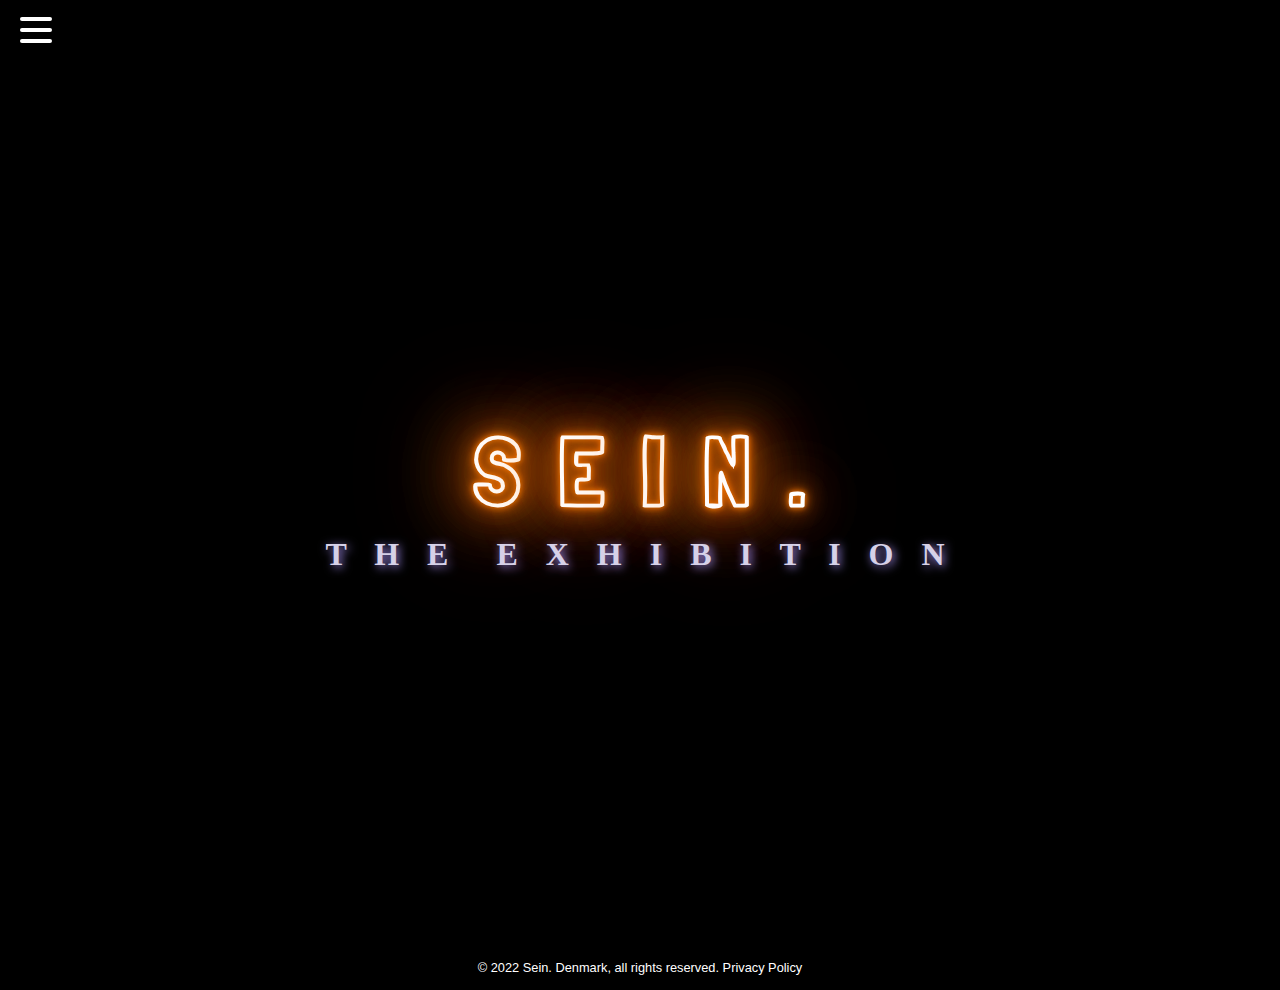
==== index.html @ b94e7fe8 "addchangeoffooter" ====
<!DOCTYPE html>
<html lang="en">

<head>
  <meta charset="UTF-8">
  <meta http-equiv="X-UA-Compatible" content="IE=edge">
  <meta name="viewport" content="width=device-width, initial-scale=1.0">
  <title>Homepage</title>
  <link rel="stylesheet" href="css/style.css">
</head>

<body>
  <nav>
    <div class="navbar">
      <div class="container nav-container">
        <input class="checkbox" type="checkbox" name="burger" id="menu" />
        <div class="hamburger-lines">
          <span class="line line1"></span>
          <span class="line line2"></span>
          <span class="line line3"></span>
        </div>

        <div class="menu-items">
          <li><a class="active" href="index.html">Home</a></li>
          <li><a href="about.html">about</a></li>
          <li><a href="contact.html">contact</a></li>
        </div>
      </div>
    </div>
  </nav>

  <div class="container">
    <section class="title">
      <span class=" letter 1-0">S</span>
      <span class=" letter 1-1">E</span>
      <span class=" letter 1-2">I</span>
      <span class=" letter 1-3">N</span>
      <span class=" letter 1-4">.</span>
    </section>

    <section class="subtitle">
      <span class=" letter1-0">T</span>
      <span class=" letter1-1">H</span>
      <span class=" letter1-2">E</span>
      <span class=" letter 1-3">E</span>
      <span class=" letter1-4">X</span>
      <span class=" letter1-5">H</span>
      <span class=" letter1-6">I</span>
      <span class=" letter1-7">B</span>
      <span class=" letter1-8">I</span>
      <span class=" letter1-9">T</span>
      <span class=" letter1-10">I</span>
      <span class=" letter1-11">O</span>
      <span class=" letter1-12">N</span>
    </section>
    <section class="countdown">
      <p id="demo"></p>
    </section>
    </a>
  </div>


</body>
<footer>
  <p>&copy; 2022 Sein. Denmark, all rights reserved. <a class="link" href="https://www.termsfeed.com/live/636a9d87-15eb-46a1-a5a8-d4e3e997b64d">Privacy Policy</a></p>
</footer>

</html>
<script src="js/my.js"></script>
---- css/style.css ----
@import url("https://fonts.googleapis.com/css2?family=Londrina+Outline&display=swap");

html {
  box-sizing: border-box;
}

*,
*:before,
*:after {
  box-sizing: inherit;
}

body {
  background: black;
  height: 110vh;
}

footer {
  margin: 0;
  padding: 0;
}

footer>p {
  text-align: center;
  font-family: acumin-pro, sans-serif;
  font-size: 0.8em;
  color: white;
  cursor: default;
}

.link {
  text-decoration: none;
  color: white;
  text-align: center;

}

/*index.html*/
.container {
  display: flex;
  justify-content: center;
  align-items: center;
  text-transform: uppercase;
  height: 100vh;
  flex-direction: column;
  z-index: 1;
  cursor: default;
}

.title {
  color: #fff;
  font-family: Londrina Outline, sans-serif;
  font-size: 6rem;
  font-weight: 700;
  text-align: center;
  text-transform: uppercase;
  text-shadow: 0 0 5px #f27405, 0 0 10px #f27405, 0 0 20px #f27405,
    0 0 40px #f27405, 0 0 80px #f27405, 0 0 80px #f27405, 0 0 100px #f27405,
    0 0 120px #f27405;
  animation: blink 3s infinite linear alternate;

}

.title>.letter {
  margin: 0 9px;
}

@keyframes blink {

  60%,
  70%,
  79% {
    opacity: 1;
  }

  65%,
  67%,
  76%,
  78% {
    opacity: 0.2;
  }

  66%,
  69%,
  77% {
    opacity: 0.8;
  }
}

.subtitle {
  color: #d6d1e8;
  font-family: open sans, sans serif;
  font-size: 2rem;
  font-weight: 600;
  padding: 8px 16px;
  text-align: center;
  text-transform: uppercase;
  text-shadow: #a48ff2 2px 2px 10px;
  animation: border-flicker 6s ease-in-out 8.15s infinite alternate both;
  letter-spacing: 10px;
}

/* does not work, somehow for other letters */
.subtitle>.letter {
  margin-left: 20px;
}

.subtitle>.letter1-0 {
  animation: flicker 6s ease-in-out 7.75s infinite alternate both;
}

.subtitle>.letter1-1 {
  animation: flicker 6s ease-in-out 14.75s infinite alternate both;
}

.subtitle>.letter1-2 {
  animation: flicker 6s ease-in-out 7.41s infinite alternate both;
}

.subtitle>.letter1-3 {
  animation: flicker 6s ease-in-out 8.94s infinite alternate both;
}

.subtitle>.letter1-4 {
  animation: flicker 6s ease-in-out 5.47s infinite alternate both;
}

.subtitle>.letter1-5 {
  animation: flicker 6s ease-in-out 6.6s infinite alternate both;
}

.subtitle>.letter1-6 {
  animation: flicker 6s ease-in-out 9.81s infinite alternate both;
}

.subtitle>.letter1-7 {
  animation: flicker 6s ease-in-out 6.39s infinite alternate both;
}

.subtitle>.letter1-7 {
  animation: flicker 6s ease-in-out 4.81s infinite alternate both;
}

.subtitle>.letter1-8 {
  animation: flicker 6s ease-in-out 74.39s infinite alternate both;
}

.subtitle>.letter1-9 {
  animation: flicker 6s ease-in-out 11.81s infinite alternate both;
}

.subtitle>.letter1-10 {
  animation: flicker 6s ease-in-out 9.39 s infinite alternate both;
}

.subtitle>.letter1-11 {
  animation: flicker 6s ease-in-out 14.23s infinite alternate both;
}

.subtitle>.letter1-12 {
  animation: flicker 6s ease-in-out 19.39s infinite alternate both;
}

@keyframes flicker {

  0%,
  2%,
  35%,
  37%,
  39%,
  41%,
  100% {
    opacity: 1;
  }

  1%,
  3%,
  35%,
  36%,
  38%,
  40% {
    opacity: 0;
  }
}

@keyframes border-flicker {

  0%,
  2%,
  4%,
  6%,
  33%,
  37%,
  39%,
  41%,
  100% {
    border: 2px solid white;
    box-shadow: #a48ff2 0px, 0px 10px, inset #a48ff2 2px, 2px, 10px;
  }

  1%,
  3%,
  5%,
  34%,
  36%,
  38%,
  40% {
    border-color: transparent;
    box-shadow: unset;
  }
}

a {
  color: none;
  text-decoration: none;
}

/*codeforcountdown*/

.countdown>p {
  color: #d6d1e8;
  font-family: Londrina Outline, sans-serif;
  font-size: 2rem;
  font-weight: 600;
  padding: 8px 16px;
  text-align: center;
  text-shadow: #a48ff2 2px 2px 10px;
  letter-spacing: 5px;
  margin-top: 10px;
}

/*BURGER MENU*/

* {
  margin: 0;
  padding: 0;
  box-sizing: border-box;
}

.container {
  width: 100%;
  margin: auto;
}

.navbar {
  width: 100%;
  color: black;
}

.nav-container {
  display: flex;
  justify-content: space-between;
  align-items: center;
  height: 62px;
}

.navbar .menu-items {
  display: flex;
}

.navbar .nav-container li {
  list-style: none;
}

.navbar .nav-container a {
  text-decoration: none;
  font-family: Londrina Outline, sans-serif;
  color: white;
  font-weight: 500;
  font-size: 2em;
  padding: 0.7rem;
}

.navbar .nav-container a:hover {
  font-weight: bolder;
}

.nav-container {
  display: block;
  position: relative;
  height: 60px;
}

.nav-container .checkbox {
  position: absolute;
  display: block;
  height: 32px;
  width: 32px;
  top: 20px;
  left: 20px;
  z-index: 5;
  opacity: 0;
  cursor: pointer;
}

.nav-container .hamburger-lines {
  display: block;
  height: 26px;
  width: 32px;
  position: absolute;
  top: 17px;
  left: 20px;
  z-index: 2;
  display: flex;
  flex-direction: column;
  justify-content: space-between;
}

.nav-container .hamburger-lines .line {
  display: block;
  height: 4px;
  width: 100%;
  border-radius: 10px;
  background: white;
}

.nav-container .hamburger-lines .line1 {
  transform-origin: 0% 0%;
  transition: transform 0.4s ease-in-out;
}

.nav-container .hamburger-lines .line2 {
  transition: transform 0.2s ease-in-out;
}

.nav-container .hamburger-lines .line3 {
  transform-origin: 0% 100%;
  transition: transform 0.4s ease-in-out;
}

.navbar .menu-items {
  padding-top: 120px;
  background-color: black;
  height: 100vh;
  width: 100%;
  transform: translate(-150%);
  display: flex;
  flex-direction: column;
  /* margin-left: -40px;
  padding-left: 50px; */
  transition: transform 0.5s ease-in-out;
  text-align: center;
}

.navbar .menu-items li {
  margin-bottom: 1.2rem;
  font-size: 1.5rem;
  font-weight: 500;
}

.navbar .menu-items li a:hover {
  color: #f27405;
}

.navbar .menu-items li .active {
  text-decoration: underline;
}

.navbar .menu-items li .active:hover {
  color: white;
}

.nav-container input[type="checkbox"]:checked~.menu-items {
  transform: translateX(0);
}

.nav-container input[type="checkbox"]:checked~.hamburger-lines .line1 {
  transform: rotate(45deg);
}

.nav-container input[type="checkbox"]:checked~.hamburger-lines .line2 {
  transform: scaleY(0);
}

.nav-container input[type="checkbox"]:checked~.hamburger-lines .line3 {
  transform: rotate(-45deg);
}

.nav-container input[type="checkbox"]:checked~.logo {
  display: none;
}

/*about page*/
.headline {
  writing-mode: vertical-rl;
  color: white;
  font-family: Londrina Outline, sans-serif;
  font-size: 18vw;
  font-weight: 100;
  text-align: center;
  text-transform: uppercase;
  transform: rotate(180deg);
  letter-spacing: 10px;
  margin: 0;
  padding: 0;
  margin-left: 0vw;
}

.textbox {
  margin-left: 10vw;
  width: 50%;
  height: fit-content;
}

.content {
  display: flex;
  flex-direction: row;
  align-items: center;
  margin-top: 2vw;
  padding: 20px;
  cursor: default;
}

.textbox>p {
  font-family: acumin-pro, sans-serif;
  font-weight: 300;
  font-style: normal;
  font-size: 1.2em;
  line-height: 1.6;
  color: white;
}

/* .movingtext {
  display: inline-block;
  font-family: acumin-pro, sans-serif;
  font-style: normal;
  font-size: 1em;
  color: white;
  /* animation: moveRight 20s infinite ; 
  white-space: nowrap;
  overflow: hidden;
  text-overflow: ellipsis;
  position: absolute;
  
} 
@keyframes moveRight {
  0%, 50% {
    transform: translate(-30vw);
  }

  100% {
    transform: translate(10vw);
  }
} */

/*contac page*/
h2 {
  font-family: acumin-pro, sans-serif;
  font-weight: 300;
  font-style: normal;
  font-size: 1.2em;
  line-height: 1.6;
  color: white;
}

#email {
  font-family: acumin-pro, sans-serif;
  font-weight: 300;
  font-style: normal;
  font-size: 1.2em;
  line-height: 1.6;
  color: white;
  text-decoration: underline;
}



@media only screen and (max-width: 1000px) {
  .textbox {
    width: auto;
    font-size: 1.2em;
    margin-left: 0;
    margin-top: 50px;
  }

  .headline {
    writing-mode: horizontal-tb;
    transform: rotate(0deg);
    font-size: 20vw;
  }

  .content {
    display: flex;
    flex-direction: column;
    align-items: flex-start;
    margin-top: 2vw;
    padding: 20px;
  }

  .subtitle {
    font-size: 1em;
  }
}
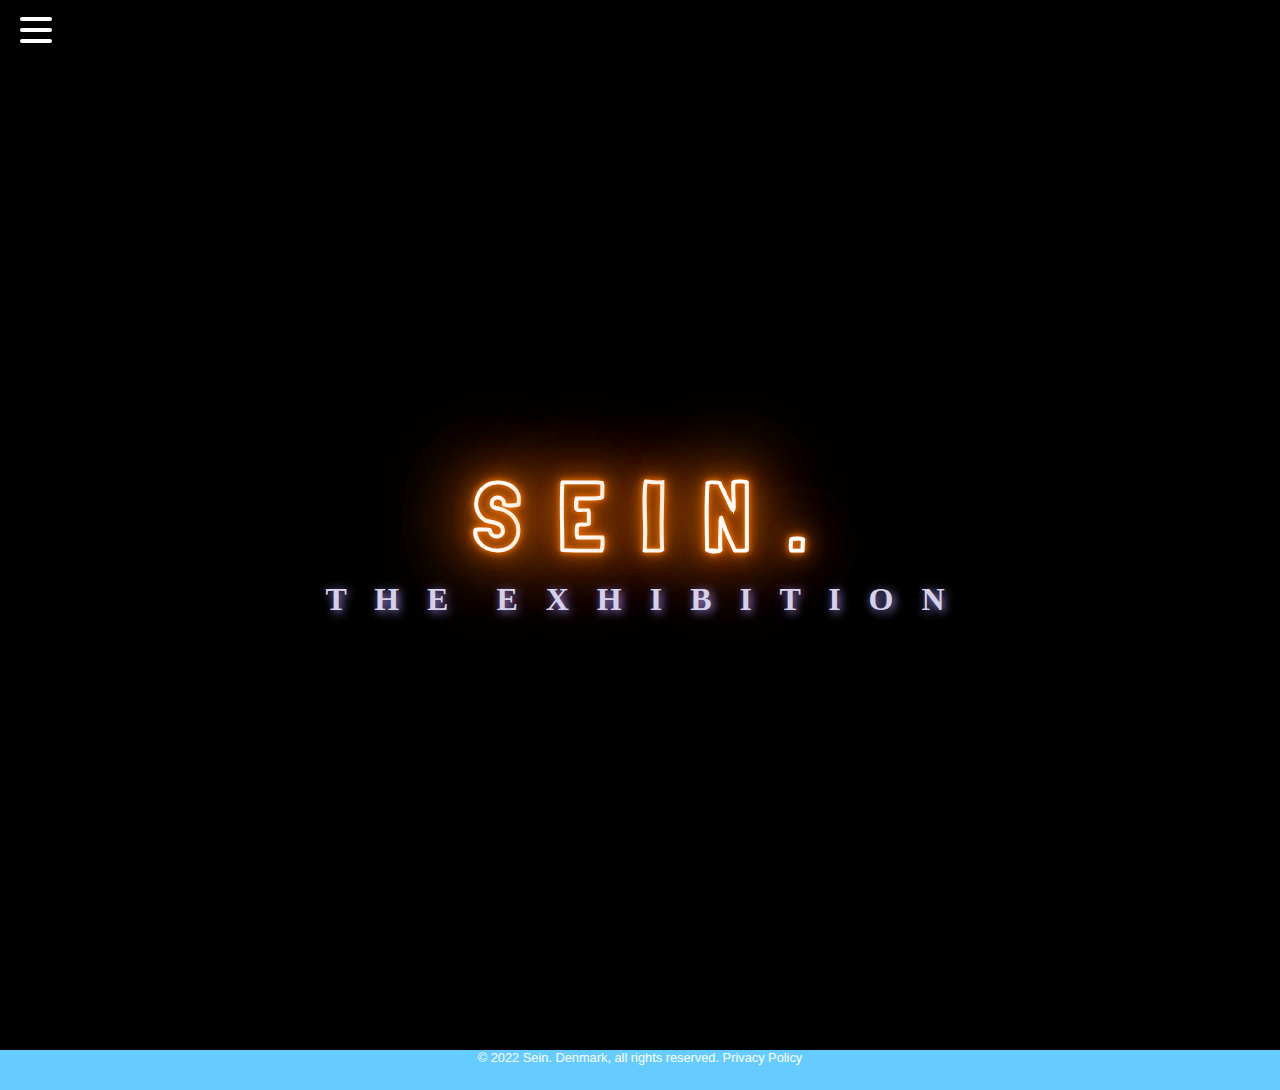
==== commit 248815eb: "addnewfooter" ====
--- a/index.html
+++ b/index.html
@@ -28,42 +28,45 @@
       </div>
     </div>
   </nav>
+  <div id="page-container">
+    <div id="content-wrap">
+      <!-- all other page content -->
+      <div class="container">
+        <section class="title">
+          <span class=" letter 1-0">S</span>
+          <span class=" letter 1-1">E</span>
+          <span class=" letter 1-2">I</span>
+          <span class=" letter 1-3">N</span>
+          <span class=" letter 1-4">.</span>
+        </section>
 
-  <div class="container">
-    <section class="title">
-      <span class=" letter 1-0">S</span>
-      <span class=" letter 1-1">E</span>
-      <span class=" letter 1-2">I</span>
-      <span class=" letter 1-3">N</span>
-      <span class=" letter 1-4">.</span>
-    </section>
-
-    <section class="subtitle">
-      <span class=" letter1-0">T</span>
-      <span class=" letter1-1">H</span>
-      <span class=" letter1-2">E</span>
-      <span class=" letter 1-3">E</span>
-      <span class=" letter1-4">X</span>
-      <span class=" letter1-5">H</span>
-      <span class=" letter1-6">I</span>
-      <span class=" letter1-7">B</span>
-      <span class=" letter1-8">I</span>
-      <span class=" letter1-9">T</span>
-      <span class=" letter1-10">I</span>
-      <span class=" letter1-11">O</span>
-      <span class=" letter1-12">N</span>
-    </section>
-    <section class="countdown">
-      <p id="demo"></p>
-    </section>
-    </a>
+        <section class="subtitle">
+          <span class=" letter1-0">T</span>
+          <span class=" letter1-1">H</span>
+          <span class=" letter1-2">E</span>
+          <span class=" letter 1-3">E</span>
+          <span class=" letter1-4">X</span>
+          <span class=" letter1-5">H</span>
+          <span class=" letter1-6">I</span>
+          <span class=" letter1-7">B</span>
+          <span class=" letter1-8">I</span>
+          <span class=" letter1-9">T</span>
+          <span class=" letter1-10">I</span>
+          <span class=" letter1-11">O</span>
+          <span class=" letter1-12">N</span>
+        </section>
+        <section class="countdown">
+          <p id="demo"></p>
+        </section>
+        </a>
+      </div>
+    </div>
+    <footer id="footer">
+      <p>&copy; 2022 Sein. Denmark, all rights reserved. <a class="link"
+          href="https://www.termsfeed.com/live/636a9d87-15eb-46a1-a5a8-d4e3e997b64d">Privacy Policy</a></p>
+    </footer>
   </div>
-
-
 </body>
-<footer>
-  <p>&copy; 2022 Sein. Denmark, all rights reserved. <a class="link" href="https://www.termsfeed.com/live/636a9d87-15eb-46a1-a5a8-d4e3e997b64d">Privacy Policy</a></p>
-</footer>
 
 </html>
 <script src="js/my.js"></script>--- a/css/style.css
+++ b/css/style.css
@@ -12,12 +12,27 @@
 
 body {
   background: black;
-  height: 110vh;
-}
-
-footer {
-  margin: 0;
-  padding: 0;
+
+}
+
+#page-container {
+  position: relative;
+  min-height: 100vh;
+}
+
+#content-wrap {
+  padding-bottom: 2.5rem;
+  /* Footer height */
+}
+
+#footer {
+  position: absolute;
+  bottom: 0;
+  width: 100%;
+  height: 2.5rem;
+
+  background: #6cf;
+  /* Footer height */
 }
 
 footer>p {
@@ -41,10 +56,11 @@
   justify-content: center;
   align-items: center;
   text-transform: uppercase;
-  height: 100vh;
+  height: 110vh;
   flex-direction: column;
   z-index: 1;
   cursor: default;
+
 }
 
 .title {
@@ -490,4 +506,14 @@
   .subtitle {
     font-size: 1em;
   }
+
+  footer {
+    position: absolute;
+    bottom: 0;
+    width: 100%;
+    /* Height of the footer */
+    background: #6cf;
+    margin: 0;
+    padding: 0;
+  }
 }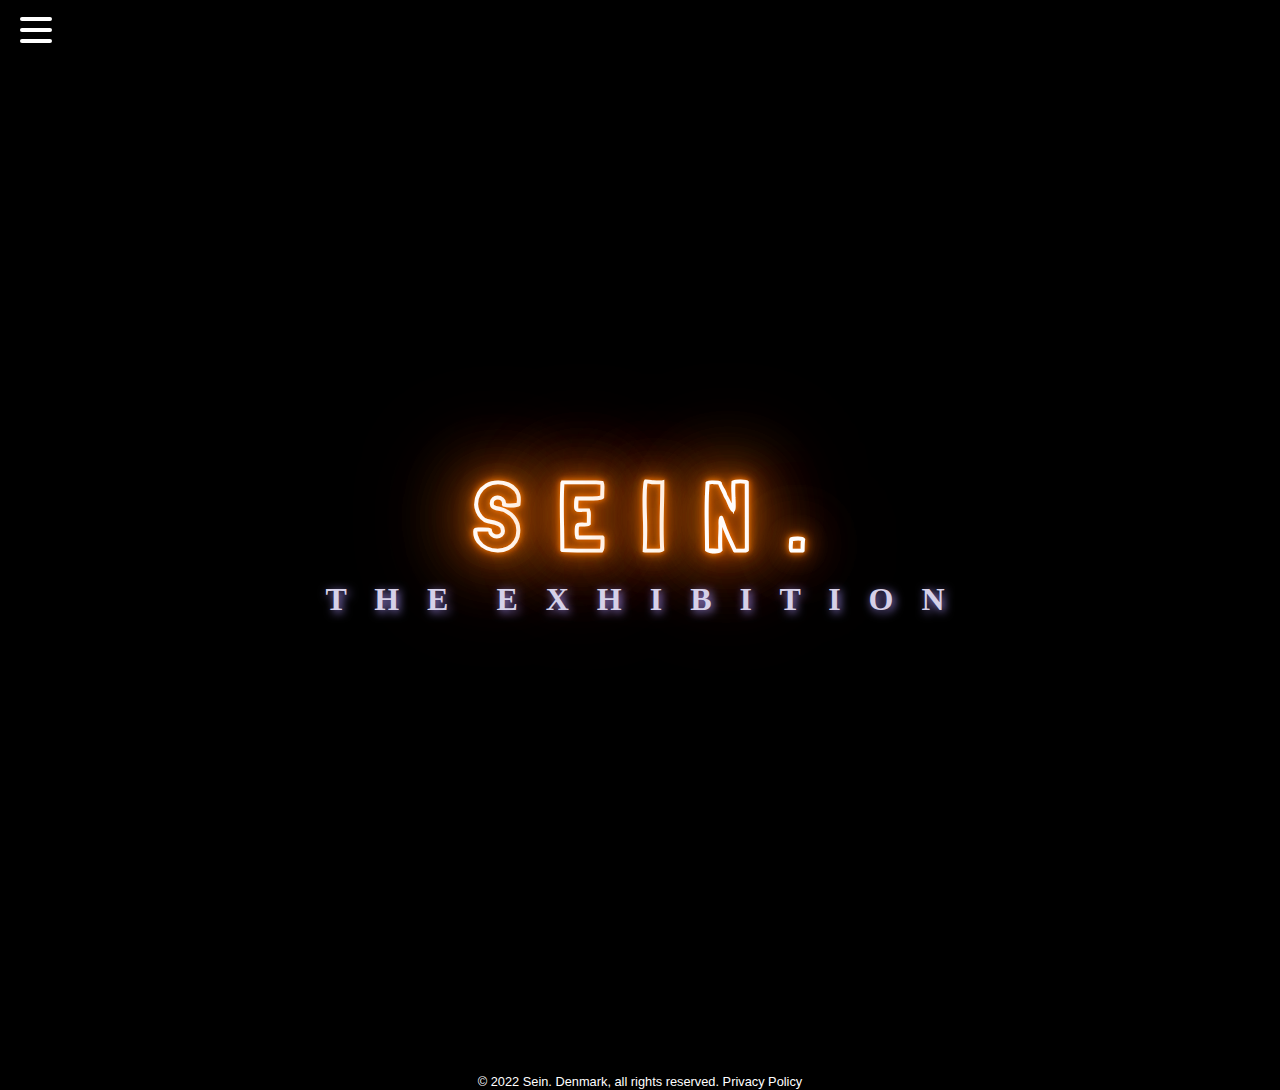
==== commit 78a4f072: "addchangestofooter" ====
--- a/index.html
+++ b/index.html
@@ -39,7 +39,6 @@
           <span class=" letter 1-3">N</span>
           <span class=" letter 1-4">.</span>
         </section>
-
         <section class="subtitle">
           <span class=" letter1-0">T</span>
           <span class=" letter1-1">H</span>
--- a/css/style.css
+++ b/css/style.css
@@ -29,9 +29,7 @@
   position: absolute;
   bottom: 0;
   width: 100%;
-  height: 2.5rem;
-
-  background: #6cf;
+  height: 1rem;
   /* Footer height */
 }
 
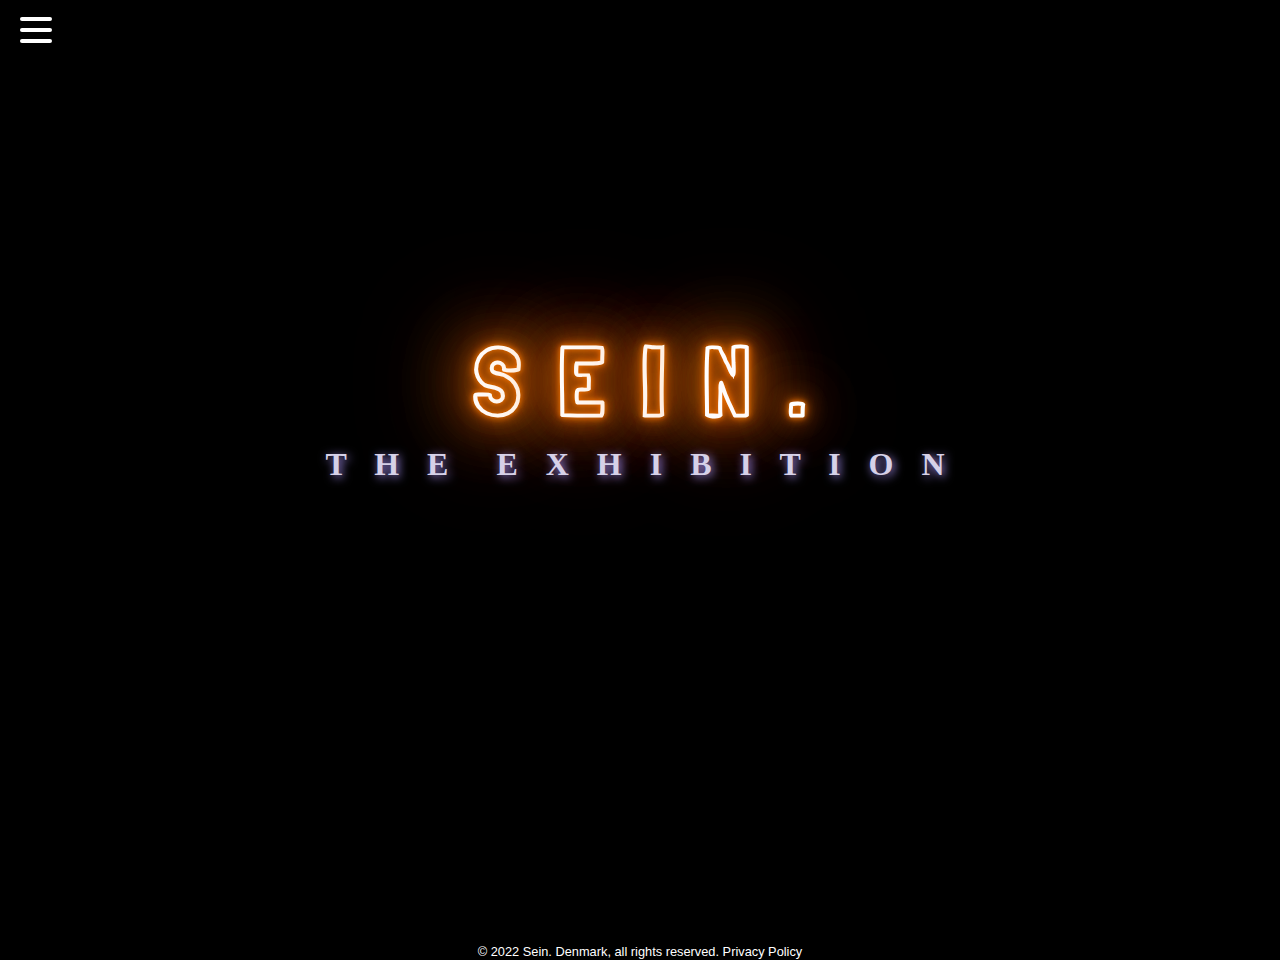
==== commit 30d7f33e: "addnewtabfooter" ====
--- a/index.html
+++ b/index.html
@@ -62,7 +62,7 @@
     </div>
     <footer id="footer">
       <p>&copy; 2022 Sein. Denmark, all rights reserved. <a class="link"
-          href="https://www.termsfeed.com/live/636a9d87-15eb-46a1-a5a8-d4e3e997b64d">Privacy Policy</a></p>
+          href="https://www.termsfeed.com/live/636a9d87-15eb-46a1-a5a8-d4e3e997b64d"target="_blank">Privacy Policy</a></p>
     </footer>
   </div>
 </body>
--- a/css/style.css
+++ b/css/style.css
@@ -12,7 +12,6 @@
 
 body {
   background: black;
-
 }
 
 #page-container {
@@ -45,7 +44,6 @@
   text-decoration: none;
   color: white;
   text-align: center;
-
 }
 
 /*index.html*/
@@ -54,11 +52,10 @@
   justify-content: center;
   align-items: center;
   text-transform: uppercase;
-  height: 110vh;
+  height: 80vh;
   flex-direction: column;
   z-index: 1;
   cursor: default;
-
 }
 
 .title {
@@ -72,7 +69,6 @@
     0 0 40px #f27405, 0 0 80px #f27405, 0 0 80px #f27405, 0 0 100px #f27405,
     0 0 120px #f27405;
   animation: blink 3s infinite linear alternate;
-
 }
 
 .title>.letter {
@@ -368,6 +364,8 @@
 
 .navbar .menu-items li .active {
   text-decoration: underline;
+  font-weight: normal;
+  
 }
 
 .navbar .menu-items li .active:hover {
@@ -477,8 +475,6 @@
   text-decoration: underline;
 }
 
-
-
 @media only screen and (max-width: 1000px) {
   .textbox {
     width: auto;
@@ -504,14 +500,4 @@
   .subtitle {
     font-size: 1em;
   }
-
-  footer {
-    position: absolute;
-    bottom: 0;
-    width: 100%;
-    /* Height of the footer */
-    background: #6cf;
-    margin: 0;
-    padding: 0;
-  }
 }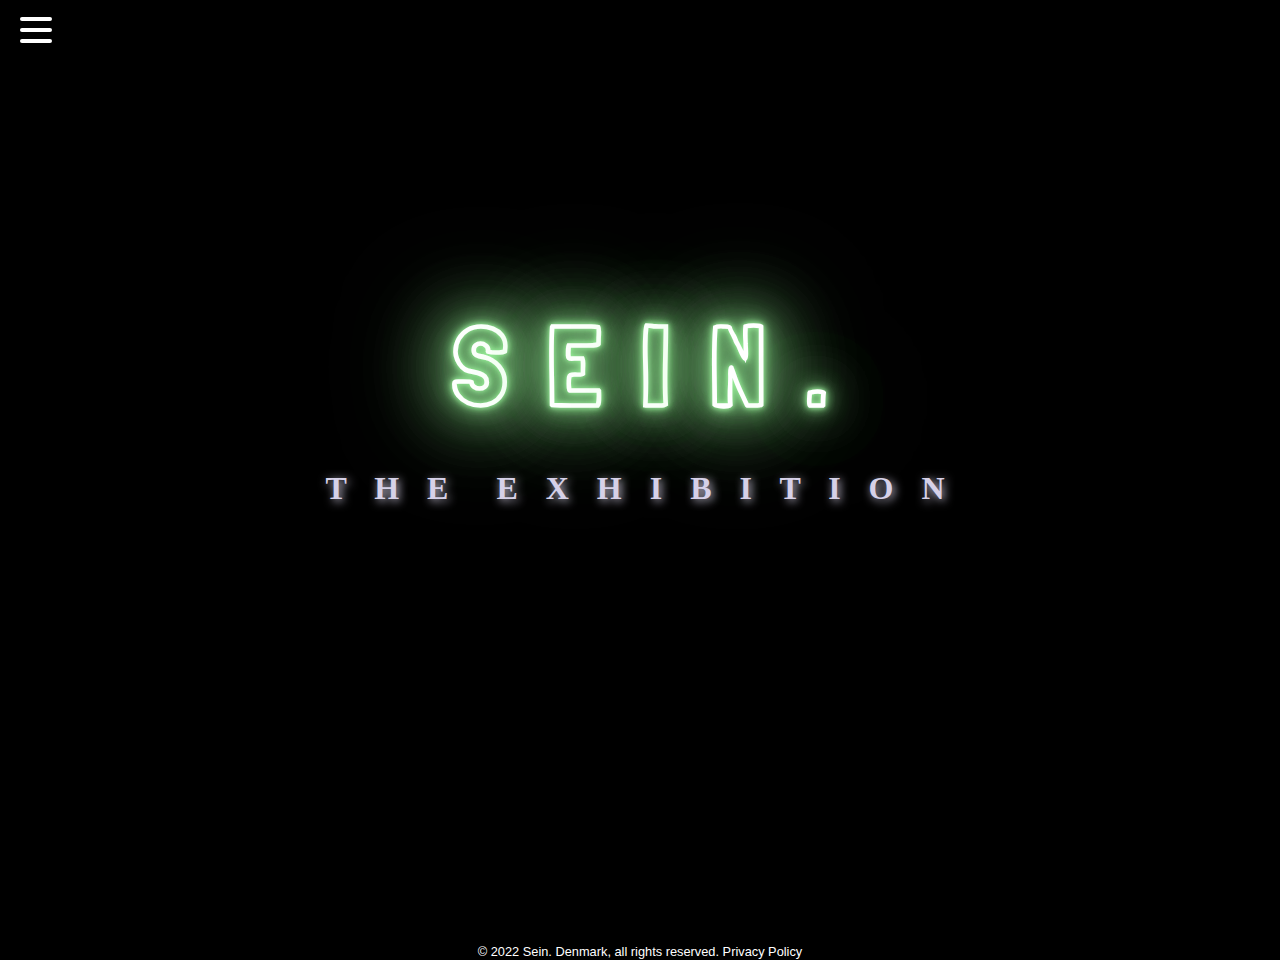
==== commit bdfd4519: "addchache" ====
--- a/index.html
+++ b/index.html
@@ -5,6 +5,7 @@
   <meta charset="UTF-8">
   <meta http-equiv="X-UA-Compatible" content="IE=edge">
   <meta name="viewport" content="width=device-width, initial-scale=1.0">
+  <meta http-equiv="Cache-control" content="public">
   <title>Homepage</title>
   <link rel="stylesheet" href="css/style.css">
 </head>
--- a/css/style.css
+++ b/css/style.css
@@ -32,7 +32,7 @@
   /* Footer height */
 }
 
-footer>p {
+footer > p {
   text-align: center;
   font-family: acumin-pro, sans-serif;
   font-size: 0.8em;
@@ -61,22 +61,22 @@
 .title {
   color: #fff;
   font-family: Londrina Outline, sans-serif;
-  font-size: 6rem;
+  font-size: 7rem;
   font-weight: 700;
   text-align: center;
   text-transform: uppercase;
-  text-shadow: 0 0 5px #f27405, 0 0 10px #f27405, 0 0 20px #f27405,
-    0 0 40px #f27405, 0 0 80px #f27405, 0 0 80px #f27405, 0 0 100px #f27405,
-    0 0 120px #f27405;
+  text-shadow: 0 0 5px #9bf29c, 0 0 10px #9bf29c, 0 0 20px #9bf29c,
+    0 0 40px #9bf29c, 0 0 80px #9bf29c, 0 0 80px #9bf29c, 0 0 100px #9bf29c,
+    0 0 120px #9bf29c;
   animation: blink 3s infinite linear alternate;
-}
-
-.title>.letter {
+  margin-bottom: 30px;
+}
+
+.title > .letter {
   margin: 0 9px;
 }
 
 @keyframes blink {
-
   60%,
   70%,
   79% {
@@ -105,74 +105,73 @@
   padding: 8px 16px;
   text-align: center;
   text-transform: uppercase;
-  text-shadow: #a48ff2 2px 2px 10px;
+  text-shadow: #d6d1e8 2px 2px 10px;
   animation: border-flicker 6s ease-in-out 8.15s infinite alternate both;
   letter-spacing: 10px;
 }
 
 /* does not work, somehow for other letters */
-.subtitle>.letter {
+.subtitle > .letter {
   margin-left: 20px;
 }
 
-.subtitle>.letter1-0 {
+.subtitle > .letter1-0 {
   animation: flicker 6s ease-in-out 7.75s infinite alternate both;
 }
 
-.subtitle>.letter1-1 {
+.subtitle > .letter1-1 {
   animation: flicker 6s ease-in-out 14.75s infinite alternate both;
 }
 
-.subtitle>.letter1-2 {
+.subtitle > .letter1-2 {
   animation: flicker 6s ease-in-out 7.41s infinite alternate both;
 }
 
-.subtitle>.letter1-3 {
+.subtitle > .letter1-3 {
   animation: flicker 6s ease-in-out 8.94s infinite alternate both;
 }
 
-.subtitle>.letter1-4 {
+.subtitle > .letter1-4 {
   animation: flicker 6s ease-in-out 5.47s infinite alternate both;
 }
 
-.subtitle>.letter1-5 {
+.subtitle > .letter1-5 {
   animation: flicker 6s ease-in-out 6.6s infinite alternate both;
 }
 
-.subtitle>.letter1-6 {
+.subtitle > .letter1-6 {
   animation: flicker 6s ease-in-out 9.81s infinite alternate both;
 }
 
-.subtitle>.letter1-7 {
+.subtitle > .letter1-7 {
   animation: flicker 6s ease-in-out 6.39s infinite alternate both;
 }
 
-.subtitle>.letter1-7 {
+.subtitle > .letter1-7 {
   animation: flicker 6s ease-in-out 4.81s infinite alternate both;
 }
 
-.subtitle>.letter1-8 {
+.subtitle > .letter1-8 {
   animation: flicker 6s ease-in-out 74.39s infinite alternate both;
 }
 
-.subtitle>.letter1-9 {
+.subtitle > .letter1-9 {
   animation: flicker 6s ease-in-out 11.81s infinite alternate both;
 }
 
-.subtitle>.letter1-10 {
+.subtitle > .letter1-10 {
   animation: flicker 6s ease-in-out 9.39 s infinite alternate both;
 }
 
-.subtitle>.letter1-11 {
+.subtitle > .letter1-11 {
   animation: flicker 6s ease-in-out 14.23s infinite alternate both;
 }
 
-.subtitle>.letter1-12 {
+.subtitle > .letter1-12 {
   animation: flicker 6s ease-in-out 19.39s infinite alternate both;
 }
 
 @keyframes flicker {
-
   0%,
   2%,
   35%,
@@ -194,7 +193,6 @@
 }
 
 @keyframes border-flicker {
-
   0%,
   2%,
   4%,
@@ -227,7 +225,7 @@
 
 /*codeforcountdown*/
 
-.countdown>p {
+.countdown > p {
   color: #d6d1e8;
   font-family: Londrina Outline, sans-serif;
   font-size: 2rem;
@@ -359,36 +357,35 @@
 }
 
 .navbar .menu-items li a:hover {
-  color: #f27405;
+  color: #9bf29c;
 }
 
 .navbar .menu-items li .active {
   text-decoration: underline;
   font-weight: normal;
-  
 }
 
 .navbar .menu-items li .active:hover {
   color: white;
 }
 
-.nav-container input[type="checkbox"]:checked~.menu-items {
+.nav-container input[type="checkbox"]:checked ~ .menu-items {
   transform: translateX(0);
 }
 
-.nav-container input[type="checkbox"]:checked~.hamburger-lines .line1 {
+.nav-container input[type="checkbox"]:checked ~ .hamburger-lines .line1 {
   transform: rotate(45deg);
 }
 
-.nav-container input[type="checkbox"]:checked~.hamburger-lines .line2 {
+.nav-container input[type="checkbox"]:checked ~ .hamburger-lines .line2 {
   transform: scaleY(0);
 }
 
-.nav-container input[type="checkbox"]:checked~.hamburger-lines .line3 {
+.nav-container input[type="checkbox"]:checked ~ .hamburger-lines .line3 {
   transform: rotate(-45deg);
 }
 
-.nav-container input[type="checkbox"]:checked~.logo {
+.nav-container input[type="checkbox"]:checked ~ .logo {
   display: none;
 }
 
@@ -423,7 +420,7 @@
   cursor: default;
 }
 
-.textbox>p {
+.textbox > p {
   font-family: acumin-pro, sans-serif;
   font-weight: 300;
   font-style: normal;
@@ -500,4 +497,4 @@
   .subtitle {
     font-size: 1em;
   }
-}+}
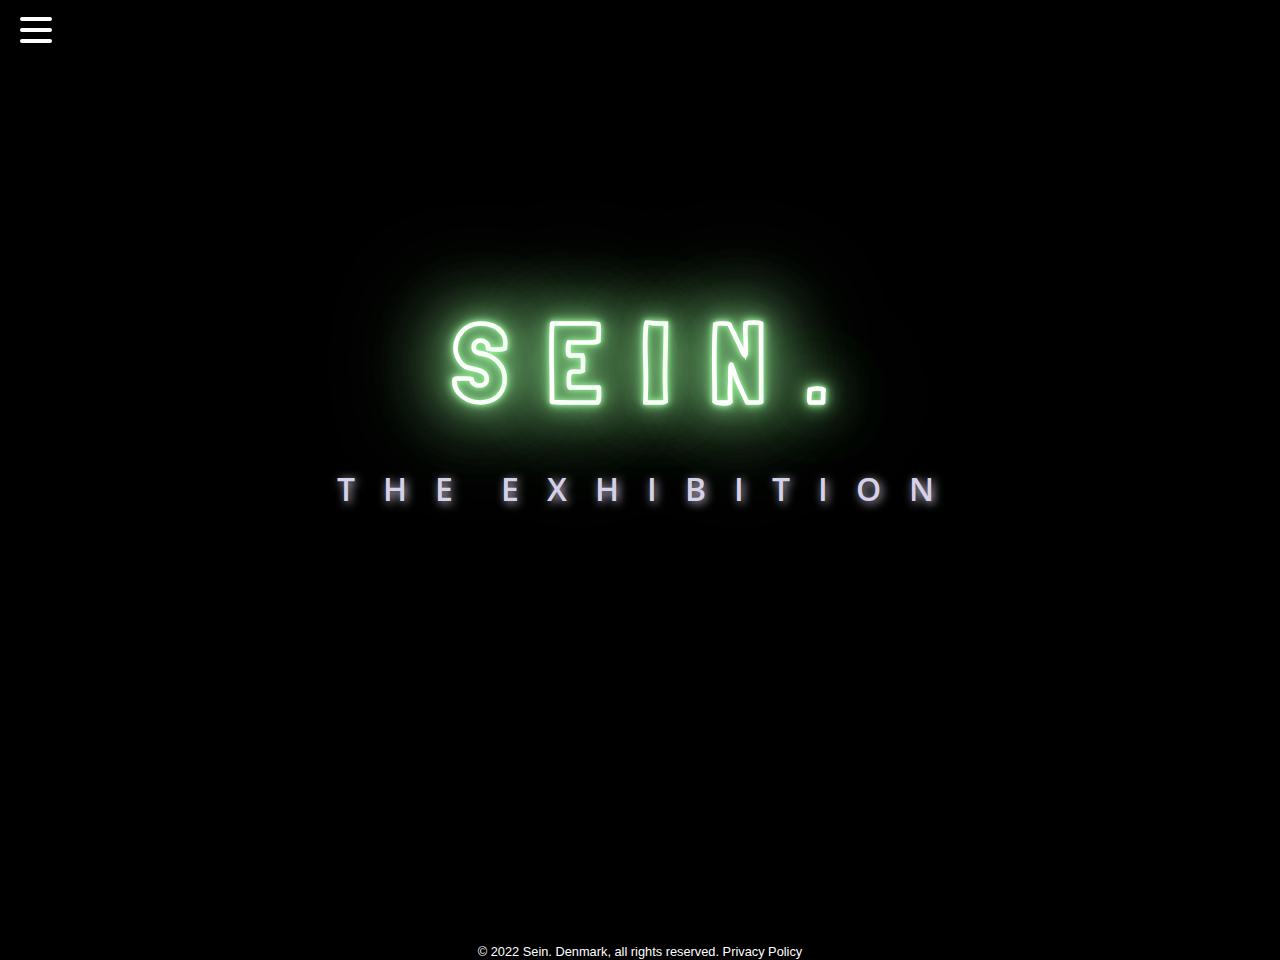
==== commit 8af0d734: "addsmth" ====
--- a/index.html
+++ b/index.html
@@ -5,7 +5,7 @@
   <meta charset="UTF-8">
   <meta http-equiv="X-UA-Compatible" content="IE=edge">
   <meta name="viewport" content="width=device-width, initial-scale=1.0">
-  <meta http-equiv="Cache-control" content="public">
+
   <title>Homepage</title>
   <link rel="stylesheet" href="css/style.css">
 </head>
--- a/css/style.css
+++ b/css/style.css
@@ -1,5 +1,5 @@
 @import url("https://fonts.googleapis.com/css2?family=Londrina+Outline&display=swap");
-
+@import url('https://fonts.googleapis.com/css2?family=Open+Sans&display=swap');
 html {
   box-sizing: border-box;
 }
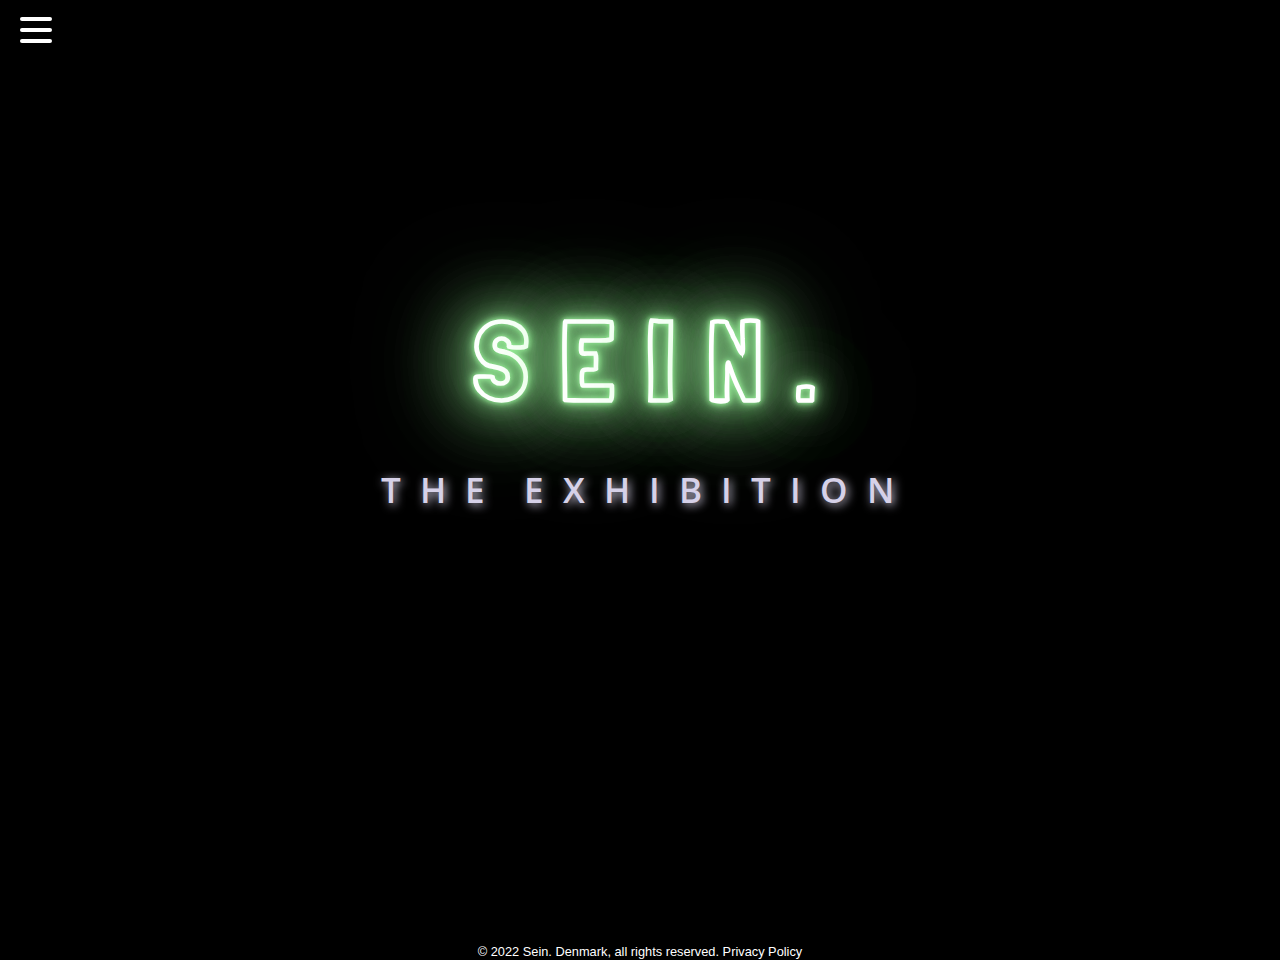
==== commit 4b2a6adb: "addnewchanges" ====
--- a/index.html
+++ b/index.html
@@ -4,6 +4,7 @@
 <head>
   <meta charset="UTF-8">
   <meta http-equiv="X-UA-Compatible" content="IE=edge">
+  <meta http-equiv="Cache-control" content="public">
   <meta name="viewport" content="width=device-width, initial-scale=1.0">
 
   <title>Homepage</title>
@@ -63,7 +64,8 @@
     </div>
     <footer id="footer">
       <p>&copy; 2022 Sein. Denmark, all rights reserved. <a class="link"
-          href="https://www.termsfeed.com/live/636a9d87-15eb-46a1-a5a8-d4e3e997b64d"target="_blank">Privacy Policy</a></p>
+          href="https://www.termsfeed.com/live/636a9d87-15eb-46a1-a5a8-d4e3e997b64d" target="_blank">Privacy Policy</a>
+      </p>
     </footer>
   </div>
 </body>
--- a/css/style.css
+++ b/css/style.css
@@ -1,5 +1,6 @@
 @import url("https://fonts.googleapis.com/css2?family=Londrina+Outline&display=swap");
-@import url('https://fonts.googleapis.com/css2?family=Open+Sans&display=swap');
+@import url("https://fonts.googleapis.com/css2?family=Open+Sans&display=swap");
+
 html {
   box-sizing: border-box;
 }
@@ -70,10 +71,12 @@
     0 0 120px #9bf29c;
   animation: blink 3s infinite linear alternate;
   margin-bottom: 30px;
+  margin-left: 10px;
+  white-space: nowrap;
 }
 
 .title > .letter {
-  margin: 0 9px;
+  margin: 0 5px;
 }
 
 @keyframes blink {
@@ -100,14 +103,15 @@
 .subtitle {
   color: #d6d1e8;
   font-family: open sans, sans serif;
-  font-size: 2rem;
+  font-size: 2.2em;
   font-weight: 600;
   padding: 8px 16px;
   text-align: center;
   text-transform: uppercase;
   text-shadow: #d6d1e8 2px 2px 10px;
   animation: border-flicker 6s ease-in-out 8.15s infinite alternate both;
-  letter-spacing: 10px;
+  letter-spacing: 5px;
+  white-space: nowrap;
 }
 
 /* does not work, somehow for other letters */
